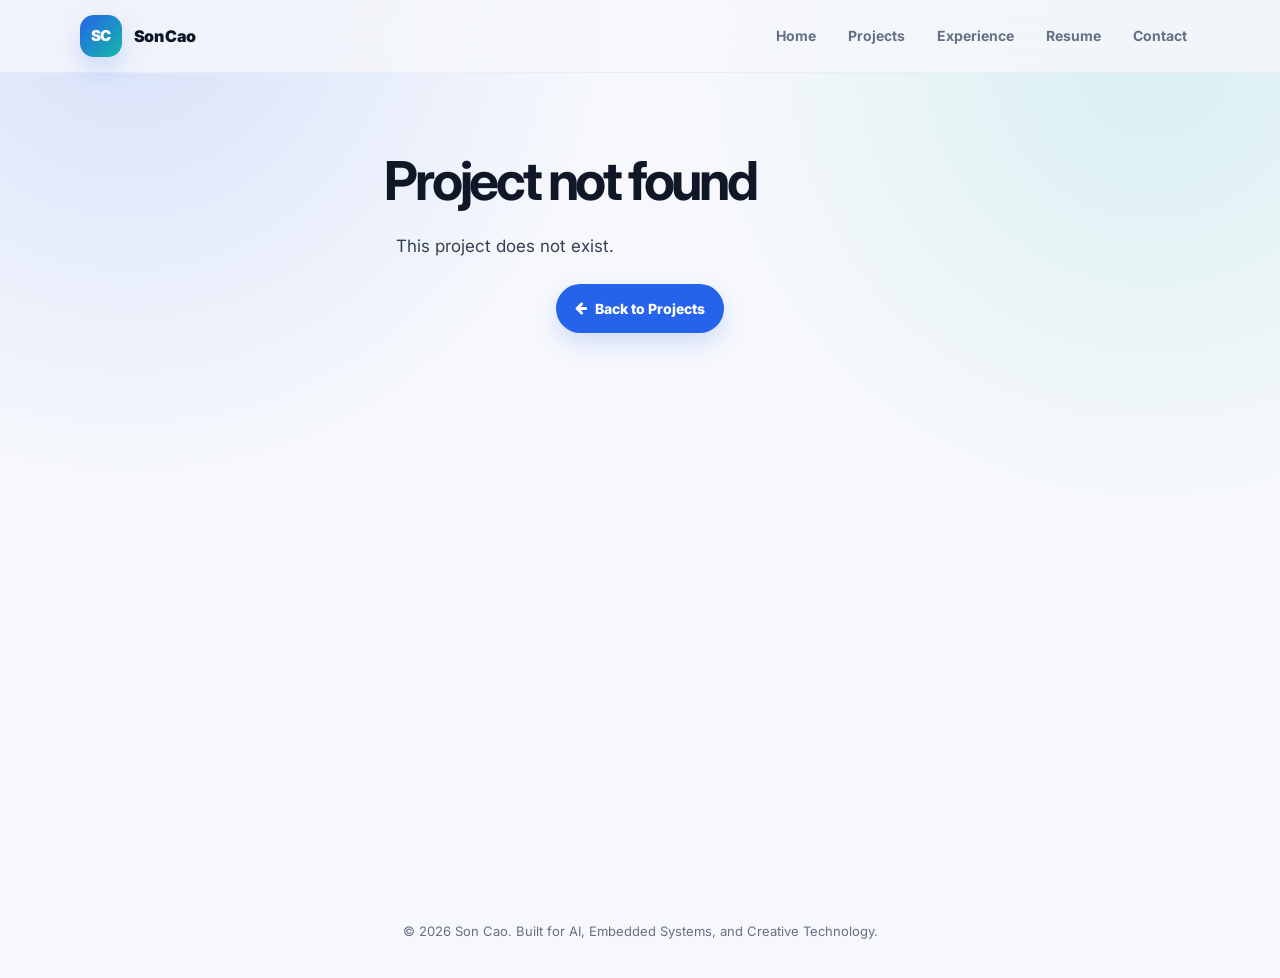
==== project.html @ f14415b3 "Created portfolio" ====
<!DOCTYPE html>
<html lang="en">

<head>
  <meta charset="utf-8" />
  <meta http-equiv="X-UA-Compatible" content="IE=edge" />
  <meta name="viewport" content="width=device-width, initial-scale=1, viewport-fit=cover" />
  <title>Project — Son Cao</title>
  <meta name="description" content="Project case study by Son Cao." />

  <link rel="preconnect" href="https://fonts.googleapis.com" />
  <link rel="preconnect" href="https://fonts.gstatic.com" crossorigin />
  <link href="https://fonts.googleapis.com/css2?family=Inter:wght@400;500;600;700;800;900&display=swap"
    rel="stylesheet" />
  <link rel="stylesheet" href="https://cdnjs.cloudflare.com/ajax/libs/font-awesome/4.7.0/css/font-awesome.min.css" />
  <link rel="stylesheet" href="css/styles.css" />
</head>

<body>
  <header class="nav-wrap">
    <nav class="container nav" aria-label="Main navigation">
      <a class="brand" href="index.html#home" aria-label="Son Cao homepage">
        <span class="logo">SC</span>
        <span>Son Cao</span>
      </a>

      <div class="nav-links">
        <a href="index.html#home">Home</a>
        <a href="index.html#projects">Projects</a>
        <a href="index.html#experience">Experience</a>
        <a href="assets/icons/Son_CV.pdf" target="_blank" rel="noopener noreferrer">Resume</a>
        <a href="index.html#contact">Contact</a>
      </div>
    </nav>
  </header>

  <main>
    <section class="container" style="padding:44px 0 56px;">
      <!-- Back link -->
      <a href="index.html#projects" class="back-link"><i class="fa fa-arrow-left"></i> Back to Projects</a>

      <!-- Hero -->
      <div class="project-detail-hero" id="projectHero">
        <span class="eyebrow" id="projectCategory">Project</span>
        <h1 id="projectTitle">Loading project...</h1>
        <p class="hero-description" id="projectSubtitle"></p>
      </div>

      <!-- Media -->
      <div class="project-detail-media" id="projectMedia"></div>

      <!-- Content grid -->
      <div class="project-detail-content">
        <aside class="project-detail-sidebar">
          <div class="detail-block">
            <span class="detail-label">Client</span>
            <span class="detail-value" id="projectClient"></span>
          </div>
          <div class="detail-block">
            <span class="detail-label">Year</span>
            <span class="detail-value" id="projectYear"></span>
          </div>
          <div class="detail-block">
            <span class="detail-label">Role</span>
            <span class="detail-value" id="projectRole"></span>
          </div>
          <div class="detail-block">
            <span class="detail-label">Tools</span>
            <div class="tags" id="projectTools"></div>
          </div>
        </aside>

        <div class="project-detail-body">
          <div class="detail-section">
            <h2>Overview</h2>
            <p id="projectDescription"></p>
          </div>
          <div class="detail-section">
            <h2>Challenge</h2>
            <p id="projectChallenge"></p>
          </div>
          <div class="detail-section">
            <h2>Outcome</h2>
            <p id="projectOutcome"></p>
          </div>

          <div class="button-row" style="margin-top:36px;">
            <a class="button" href="index.html#projects"><i class="fa fa-arrow-left"></i> All Projects</a>
            <a class="button secondary" href="https://github.com/hoagson2309/" target="_blank" rel="noopener"><i class="fa fa-github"></i> View Code</a>
          </div>
        </div>
      </div>
    </section>
  </main>

  <footer class="container footer">
    &copy; <span id="year"></span> Son Cao. Built for AI, Embedded Systems, and Creative Technology.
  </footer>

  <script src="js/projects.js"></script>
  <script src="js/project-page.js"></script>
</body>

</html>
---- css/styles.css ----
:root {
  --bg: #f6f8fc;
  --panel: rgba(255, 255, 255, .86);
  --panel-solid: #ffffff;
  --text: #101828;
  --muted: #667085;
  --line: #e6ebf3;
  --brand: #2563eb;
  --brand-dark: #1d4ed8;
  --brand-2: #14b8a6;
  --soft: #eef4ff;
  --shadow: 0 24px 70px rgba(15, 23, 42, 0.09);
  --radius: 28px;
  --container: 1120px;
}

* { box-sizing: border-box; }

html { scroll-behavior: smooth; }

body {
  margin: 0;
  font-family: Inter, system-ui, -apple-system, BlinkMacSystemFont, "Segoe UI", sans-serif;
  color: var(--text);
  background:
    radial-gradient(circle at 10% 0%, rgba(37, 99, 235, .15), transparent 30rem),
    radial-gradient(circle at 90% 6%, rgba(20, 184, 166, .13), transparent 28rem),
    var(--bg);
  line-height: 1.65;
  -webkit-font-smoothing: antialiased;
}

a { color: inherit; text-decoration: none; }
img { max-width: 100%; display: block; }

.container {
  width: min(var(--container), calc(100% - 40px));
  margin: 0 auto;
}

/* =====================================================
   Navigation
   ===================================================== */

.nav-wrap {
  position: sticky;
  top: 0;
  z-index: 20;
  backdrop-filter: blur(18px);
  -webkit-backdrop-filter: blur(18px);
  background: rgba(246, 248, 252, .78);
  border-bottom: 1px solid rgba(230, 235, 243, .78);
}

.nav {
  min-height: 72px;
  display: flex;
  align-items: center;
  justify-content: space-between;
  gap: 20px;
  padding: 10px 0;
}

.brand {
  display: inline-flex;
  align-items: center;
  gap: 12px;
  font-weight: 900;
  letter-spacing: -.04em;
  color: var(--text);
  white-space: nowrap;
}

.logo {
  width: 42px;
  height: 42px;
  border-radius: 14px;
  background: linear-gradient(135deg, var(--brand), var(--brand-2));
  color: white;
  display: grid;
  place-items: center;
  font-weight: 900;
  font-size: 15px;
  box-shadow: 0 12px 24px rgba(37, 99, 235, .18);
}

.nav-links {
  display: flex;
  align-items: center;
  gap: 6px;
  flex-wrap: wrap;
  justify-content: flex-end;
}

.nav-links a {
  border: 0;
  background: transparent;
  color: var(--muted);
  padding: 10px 13px;
  border-radius: 999px;
  font-weight: 700;
  font-size: 14px;
  cursor: pointer;
  transition: .2s ease;
}

.nav-links a:hover,
.nav-links a.active {
  color: var(--text);
  background: rgba(37, 99, 235, .10);
}

/* =====================================================
   Tab panels (SPA navigation)
   ===================================================== */

main {
  min-height: calc(100vh - 72px);
}

.tab-panel {
  display: none;
  padding: 44px 0 56px;
  animation: fadeUp .22s ease;
}

.tab-panel.active {
  display: block;
}

@keyframes fadeUp {
  from { opacity: 0; transform: translateY(8px); }
  to   { opacity: 1; transform: translateY(0); }
}

/* =====================================================
   Hero
   ===================================================== */

.hero {
  display: grid;
  grid-template-columns: minmax(0, 1.35fr) minmax(280px, .65fr);
  gap: 36px;
  align-items: stretch;
}

.hero-card,
.panel {
  background: var(--panel);
  border: 1px solid rgba(230, 235, 243, .92);
  border-radius: var(--radius);
  box-shadow: var(--shadow);
  backdrop-filter: blur(16px);
  -webkit-backdrop-filter: blur(16px);
}

.hero-card {
  padding: 42px;
}

.eyebrow {
  display: inline-flex;
  align-items: center;
  gap: 8px;
  color: var(--brand-dark);
  background: var(--soft);
  padding: 8px 12px;
  border-radius: 999px;
  font-size: 13px;
  font-weight: 900;
  letter-spacing: .02em;
  margin-bottom: 22px;
}

h1 {
  font-size: clamp(2.05rem, 4.3vw, 3.35rem);
  line-height: 1.06;
  letter-spacing: -.06em;
  margin: 0 0 22px;
  max-width: 980px;
}

h1 span {
  background: linear-gradient(135deg, var(--brand), var(--brand-2));
  -webkit-background-clip: text;
  background-clip: text;
  color: transparent;
}

.hero-description {
  font-size: 17px;
  color: #344054;
  max-width: 850px;
  margin: 0 0 16px;
}

.button-row {
  display: flex;
  flex-wrap: wrap;
  gap: 12px;
  margin-top: 28px;
}

.button {
  display: inline-flex;
  align-items: center;
  justify-content: center;
  gap: 8px;
  border: 1px solid transparent;
  background: var(--brand);
  color: white;
  border-radius: 999px;
  padding: 12px 18px;
  font-weight: 800;
  font-size: 14px;
  transition: .2s ease;
  cursor: pointer;
  box-shadow: 0 10px 22px rgba(37, 99, 235, .18);
  text-decoration: none;
}

.button:hover {
  transform: translateY(-1px);
  background: var(--brand-dark);
}

.button.secondary {
  background: white;
  color: var(--text);
  border-color: var(--line);
  box-shadow: none;
}

.button.secondary:hover {
  background: var(--soft);
}

/* =====================================================
   Profile card (sidebar)
   ===================================================== */

.profile-card {
  padding: 26px;
  display: flex;
  flex-direction: column;
  justify-content: space-between;
  gap: 20px;
}

.profile-photo {
  width: 160px;
  height: 160px;
  border-radius: 40px;
  object-fit: cover;
  box-shadow: 0 18px 38px rgba(37, 99, 235, .15);
  margin-bottom: 14px;
}

.profile-card h2 {
  font-size: 24px;
  letter-spacing: -.04em;
  line-height: 1.15;
  margin: 0 0 8px;
}

.profile-card p,
.muted {
  color: var(--muted);
  margin: 0;
}

.stats {
  display: grid;
  grid-template-columns: 1fr 1fr;
  gap: 12px;
}

.stat {
  background: rgba(255, 255, 255, .72);
  border: 1px solid var(--line);
  border-radius: 20px;
  padding: 16px;
}

.stat strong {
  display: block;
  font-size: 22px;
  letter-spacing: -.04em;
}

.stat span {
  display: block;
  color: var(--muted);
  font-size: 12px;
  font-weight: 700;
  text-transform: uppercase;
  letter-spacing: .04em;
}

.contact-links-mini {
  display: flex;
  flex-direction: column;
  gap: 10px;
  font-size: 15px;
  color: #344054;
  text-align: left;
  width: 100%;
}

.contact-links-mini a,
.contact-links-mini span {
  display: flex;
  align-items: center;
  gap: 8px;
  color: #344054;
  transition: color .2s;
}

.contact-links-mini a:hover {
  color: var(--brand);
}

.contact-links-mini i {
  width: 16px;
  text-align: center;
  color: var(--muted);
}

/* =====================================================
   Section heads
   ===================================================== */

.section-head {
  margin-bottom: 22px;
}

.section-head h2 {
  margin: 0 0 8px;
  font-size: clamp(1.7rem, 3vw, 2.4rem);
  letter-spacing: -.055em;
  line-height: 1.15;
}

.section-head p {
  color: var(--muted);
  margin: 0;
  max-width: 820px;
}

/* =====================================================
   Project grid & cards
   ===================================================== */

.grid {
  display: grid;
  grid-template-columns: repeat(3, minmax(0, 1fr));
  gap: 18px;
}

.card {
  background: var(--panel-solid);
  border: 1px solid var(--line);
  border-radius: 24px;
  padding: 24px;
  box-shadow: 0 14px 34px rgba(15, 23, 42, .05);
  transition: box-shadow .3s ease, transform .3s ease;
}

.card:hover {
  box-shadow: 0 20px 44px rgba(15, 23, 42, .1);
  transform: translateY(-2px);
}

a.card-link {
  display: block;
  color: inherit;
  text-decoration: none;
  cursor: pointer;
}

.card h3 {
  margin: 0 0 10px;
  font-size: 18px;
  letter-spacing: -.03em;
  line-height: 1.2;
}

.card p {
  margin: 0 0 16px;
  color: #475467;
  font-size: 14.5px;
}

.project-image {
  width: 100%;
  height: 180px;
  object-fit: cover;
  border-radius: 16px;
  margin-bottom: 16px;
  background: var(--line);
}

.project-links {
  display: flex;
  align-items: center;
  gap: 8px;
  margin-bottom: 12px;
  font-size: 13px;
  font-weight: 700;
  color: var(--muted);
}

.project-link-btn {
  color: var(--brand);
  font-weight: 700;
  transition: color .2s;
}

.project-link-btn:hover {
  color: var(--brand-dark);
}

.tags {
  display: flex;
  flex-wrap: wrap;
  gap: 8px;
  margin-top: 16px;
}

.tag {
  font-size: 12px;
  font-weight: 800;
  color: #1d4ed8;
  background: #eef4ff;
  border: 1px solid #dbe8ff;
  padding: 6px 9px;
  border-radius: 999px;
}

/* =====================================================
   Timeline (experience)
   ===================================================== */

.timeline {
  display: grid;
  gap: 16px;
}

.timeline-item {
  background: var(--panel-solid);
  border: 1px solid var(--line);
  border-radius: 24px;
  padding: 24px;
  box-shadow: 0 14px 34px rgba(15, 23, 42, .05);
}

.timeline-top {
  display: flex;
  align-items: baseline;
  justify-content: space-between;
  gap: 18px;
  margin-bottom: 8px;
}

.timeline-top h3 {
  margin: 0;
  font-size: 18px;
  letter-spacing: -.03em;
}

.timeline-top h3 i {
  margin-right: 8px;
  color: var(--brand);
}

.time {
  color: var(--muted);
  font-weight: 800;
  font-size: 13px;
  white-space: nowrap;
}

ul.clean {
  margin: 12px 0 0;
  padding-left: 20px;
  color: #475467;
}

ul.clean li {
  margin-bottom: 4px;
}

.timeline-item .tags {
  margin-top: 12px;
}

/* =====================================================
   Contact
   ===================================================== */

.contact-card {
  padding: 32px;
  display: grid;
  gap: 16px;
  max-width: 600px;
}

.contact-list {
  display: grid;
  gap: 12px;
}

.contact-link {
  display: flex;
  align-items: center;
  gap: 12px;
  padding: 14px 16px;
  border: 1px solid var(--line);
  border-radius: 18px;
  background: white;
  color: #344054;
  font-weight: 700;
  transition: border-color .2s, box-shadow .2s;
}

.contact-link:hover {
  border-color: var(--brand);
  box-shadow: 0 8px 20px rgba(37, 99, 235, .08);
}

.contact-link i {
  color: var(--brand);
  width: 18px;
  text-align: center;
}

/* =====================================================
   Project detail page
   ===================================================== */

.back-link {
  display: inline-flex;
  align-items: center;
  gap: 8px;
  color: var(--brand);
  font-weight: 700;
  font-size: 14px;
  margin-bottom: 28px;
  transition: color .2s;
}

.back-link:hover {
  color: var(--brand-dark);
}

.project-detail-hero {
  margin-bottom: 32px;
}

.project-detail-hero .eyebrow {
  font-size: 16px;
  padding: 10px 16px;
}

.project-detail-hero h1 {
  margin-bottom: 14px;
}

.project-detail-media {
  margin-bottom: 36px;
}

.project-detail-media {
  background: #0f172a;
  border-radius: 20px;
  border: 1px solid var(--line);
  box-shadow: 0 14px 34px rgba(15, 23, 42, .05);
  padding: 32px;
  display: flex;
  justify-content: center;
  align-items: center;
}

.project-detail-media img,
.project-detail-media video {
  max-width: 85%;
  max-height: 440px;
  object-fit: contain;
  border-radius: 12px;
}

.project-detail-content {
  display: grid;
  grid-template-columns: 280px 1fr;
  gap: 44px;
  padding-top: 36px;
  border-top: 1px solid var(--line);
}

.project-detail-sidebar {
  display: flex;
  flex-direction: column;
  gap: 24px;
}

.detail-block {
  display: flex;
  flex-direction: column;
  gap: 6px;
}

.detail-label {
  font-size: 12px;
  font-weight: 800;
  text-transform: uppercase;
  letter-spacing: .06em;
  color: var(--muted);
}

.detail-value {
  font-size: 16px;
  font-weight: 600;
  color: var(--text);
}

.project-detail-body {
  display: flex;
  flex-direction: column;
  gap: 28px;
}

.detail-section h2 {
  font-size: 18px;
  letter-spacing: -.03em;
  margin: 0 0 10px;
  color: var(--text);
}

.detail-section p {
  color: #475467;
  font-size: 16px;
  line-height: 1.7;
  margin: 0;
}

@media (max-width: 768px) {
  .project-detail-content {
    grid-template-columns: 1fr;
    gap: 28px;
  }
}

/* =====================================================
   Footer
   ===================================================== */

.footer {
  color: var(--muted);
  padding: 20px 0 36px;
  font-size: 13px;
  text-align: center;
}

/* =====================================================
   Mobile
   ===================================================== */

@media (max-width: 900px) {
  .hero {
    grid-template-columns: 1fr;
  }

  .grid {
    grid-template-columns: repeat(2, minmax(0, 1fr));
  }

  .hero-card {
    padding: 30px;
  }
}

@media (max-width: 640px) {
  .container {
    width: min(100% - 28px, var(--container));
  }

  .nav {
    align-items: flex-start;
    flex-direction: column;
  }

  .nav-links {
    justify-content: flex-start;
    width: 100%;
    overflow-x: auto;
    flex-wrap: nowrap;
    padding-bottom: 4px;
  }

  .nav-links a {
    white-space: nowrap;
    font-size: 13px;
    padding: 9px 11px;
  }

  .tab-panel {
    padding: 28px 0 40px;
  }

  .hero-card,
  .profile-card,
  .card,
  .timeline-item,
  .contact-card {
    border-radius: 22px;
  }

  .hero-card {
    padding: 24px;
  }

  .grid {
    grid-template-columns: 1fr;
  }

  .timeline-top {
    flex-direction: column;
    gap: 4px;
  }

  .button {
    width: 100%;
  }

  h1 {
    font-size: clamp(2rem, 10vw, 2.55rem);
  }
}
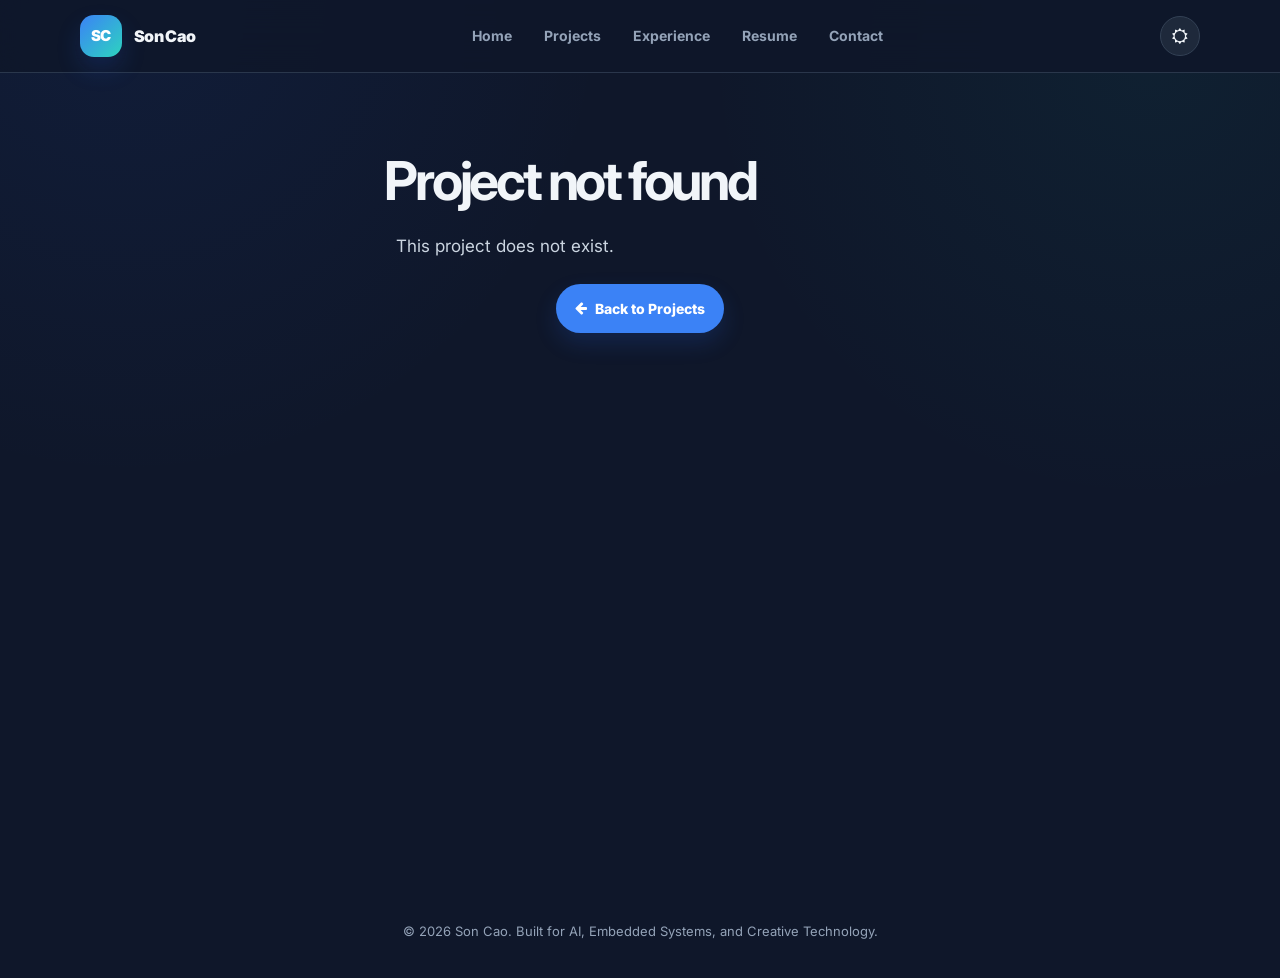
==== commit 459532ee: "Added white and dark mode, Created hamburger button for mobile user" ====
--- a/project.html
+++ b/project.html
@@ -14,6 +14,7 @@
     rel="stylesheet" />
   <link rel="stylesheet" href="https://cdnjs.cloudflare.com/ajax/libs/font-awesome/4.7.0/css/font-awesome.min.css" />
   <link rel="stylesheet" href="css/styles.css" />
+  <script src="js/theme.js"></script>
 </head>
 
 <body>
@@ -30,6 +31,16 @@
         <a href="index.html#experience">Experience</a>
         <a href="assets/icons/Son_CV.pdf" target="_blank" rel="noopener noreferrer">Resume</a>
         <a href="index.html#contact">Contact</a>
+      </div>
+
+      <div class="nav-actions">
+        <button class="theme-toggle" aria-label="Switch to light mode">
+          <i class="fa fa-sun-o"></i>
+          <i class="fa fa-moon-o"></i>
+        </button>
+        <button class="hamburger" aria-label="Open menu" aria-expanded="false">
+          <span></span><span></span><span></span>
+        </button>
       </div>
     </nav>
   </header>
@@ -99,6 +110,24 @@
 
   <script src="js/projects.js"></script>
   <script src="js/project-page.js"></script>
+  <script>
+    const hamburger = document.querySelector(".hamburger");
+    const navLinks = document.querySelector(".nav-links");
+
+    hamburger.addEventListener("click", () => {
+      const isOpen = navLinks.classList.toggle("open");
+      hamburger.classList.toggle("open", isOpen);
+      hamburger.setAttribute("aria-expanded", String(isOpen));
+    });
+
+    navLinks.querySelectorAll("a").forEach(link => {
+      link.addEventListener("click", () => {
+        navLinks.classList.remove("open");
+        hamburger.classList.remove("open");
+        hamburger.setAttribute("aria-expanded", "false");
+      });
+    });
+  </script>
 </body>
 
 </html>
--- a/css/styles.css
+++ b/css/styles.css
@@ -3,6 +3,8 @@
   --panel: rgba(255, 255, 255, .86);
   --panel-solid: #ffffff;
   --text: #101828;
+  --text-secondary: #344054;
+  --text-tertiary: #475467;
   --muted: #667085;
   --line: #e6ebf3;
   --brand: #2563eb;
@@ -12,6 +14,44 @@
   --shadow: 0 24px 70px rgba(15, 23, 42, 0.09);
   --radius: 28px;
   --container: 1120px;
+  --nav-bg: rgba(246, 248, 252, .78);
+  --nav-border: rgba(230, 235, 243, .78);
+  --stat-bg: rgba(255, 255, 255, .72);
+  --tag-color: #1d4ed8;
+  --tag-bg: #eef4ff;
+  --tag-border: #dbe8ff;
+  --btn-secondary-bg: #ffffff;
+  --contact-bg: #ffffff;
+  --detail-media-bg: #0f172a;
+  --body-gradient-1: rgba(37, 99, 235, .15);
+  --body-gradient-2: rgba(20, 184, 166, .13);
+}
+
+[data-theme="dark"] {
+  --bg: #0f172a;
+  --panel: rgba(30, 41, 59, .86);
+  --panel-solid: #1e293b;
+  --text: #f1f5f9;
+  --text-secondary: #cbd5e1;
+  --text-tertiary: #94a3b8;
+  --muted: #94a3b8;
+  --line: #334155;
+  --brand: #3b82f6;
+  --brand-dark: #60a5fa;
+  --brand-2: #2dd4bf;
+  --soft: rgba(59, 130, 246, .15);
+  --shadow: 0 24px 70px rgba(0, 0, 0, 0.3);
+  --nav-bg: rgba(15, 23, 42, .85);
+  --nav-border: rgba(51, 65, 85, .78);
+  --stat-bg: rgba(30, 41, 59, .72);
+  --tag-color: #93c5fd;
+  --tag-bg: rgba(59, 130, 246, .15);
+  --tag-border: rgba(59, 130, 246, .25);
+  --btn-secondary-bg: #1e293b;
+  --contact-bg: #1e293b;
+  --detail-media-bg: #020617;
+  --body-gradient-1: rgba(37, 99, 235, .08);
+  --body-gradient-2: rgba(20, 184, 166, .06);
 }
 
 * { box-sizing: border-box; }
@@ -23,8 +63,8 @@
   font-family: Inter, system-ui, -apple-system, BlinkMacSystemFont, "Segoe UI", sans-serif;
   color: var(--text);
   background:
-    radial-gradient(circle at 10% 0%, rgba(37, 99, 235, .15), transparent 30rem),
-    radial-gradient(circle at 90% 6%, rgba(20, 184, 166, .13), transparent 28rem),
+    radial-gradient(circle at 10% 0%, var(--body-gradient-1), transparent 30rem),
+    radial-gradient(circle at 90% 6%, var(--body-gradient-2), transparent 28rem),
     var(--bg);
   line-height: 1.65;
   -webkit-font-smoothing: antialiased;
@@ -48,8 +88,8 @@
   z-index: 20;
   backdrop-filter: blur(18px);
   -webkit-backdrop-filter: blur(18px);
-  background: rgba(246, 248, 252, .78);
-  border-bottom: 1px solid rgba(230, 235, 243, .78);
+  background: var(--nav-bg);
+  border-bottom: 1px solid var(--nav-border);
 }
 
 .nav {
@@ -147,7 +187,7 @@
 .hero-card,
 .panel {
   background: var(--panel);
-  border: 1px solid rgba(230, 235, 243, .92);
+  border: 1px solid var(--line);
   border-radius: var(--radius);
   box-shadow: var(--shadow);
   backdrop-filter: blur(16px);
@@ -189,7 +229,7 @@
 
 .hero-description {
   font-size: 17px;
-  color: #344054;
+  color: var(--text-secondary);
   max-width: 850px;
   margin: 0 0 16px;
 }
@@ -225,7 +265,7 @@
 }
 
 .button.secondary {
-  background: white;
+  background: var(--btn-secondary-bg);
   color: var(--text);
   border-color: var(--line);
   box-shadow: none;
@@ -276,7 +316,7 @@
 }
 
 .stat {
-  background: rgba(255, 255, 255, .72);
+  background: var(--stat-bg);
   border: 1px solid var(--line);
   border-radius: 20px;
   padding: 16px;
@@ -302,7 +342,7 @@
   flex-direction: column;
   gap: 10px;
   font-size: 15px;
-  color: #344054;
+  color: var(--text-secondary);
   text-align: left;
   width: 100%;
 }
@@ -312,7 +352,7 @@
   display: flex;
   align-items: center;
   gap: 8px;
-  color: #344054;
+  color: var(--text-secondary);
   transition: color .2s;
 }
 
@@ -387,7 +427,7 @@
 
 .card p {
   margin: 0 0 16px;
-  color: #475467;
+  color: var(--text-tertiary);
   font-size: 14.5px;
 }
 
@@ -430,9 +470,9 @@
 .tag {
   font-size: 12px;
   font-weight: 800;
-  color: #1d4ed8;
-  background: #eef4ff;
-  border: 1px solid #dbe8ff;
+  color: var(--tag-color);
+  background: var(--tag-bg);
+  border: 1px solid var(--tag-border);
   padding: 6px 9px;
   border-radius: 999px;
 }
@@ -483,7 +523,7 @@
 ul.clean {
   margin: 12px 0 0;
   padding-left: 20px;
-  color: #475467;
+  color: var(--text-tertiary);
 }
 
 ul.clean li {
@@ -517,8 +557,8 @@
   padding: 14px 16px;
   border: 1px solid var(--line);
   border-radius: 18px;
-  background: white;
-  color: #344054;
+  background: var(--contact-bg);
+  color: var(--text-secondary);
   font-weight: 700;
   transition: border-color .2s, box-shadow .2s;
 }
@@ -571,7 +611,7 @@
 }
 
 .project-detail-media {
-  background: #0f172a;
+  background: var(--detail-media-bg);
   border-radius: 20px;
   border: 1px solid var(--line);
   box-shadow: 0 14px 34px rgba(15, 23, 42, .05);
@@ -637,7 +677,7 @@
 }
 
 .detail-section p {
-  color: #475467;
+  color: var(--text-tertiary);
   font-size: 16px;
   line-height: 1.7;
   margin: 0;
@@ -648,6 +688,83 @@
     grid-template-columns: 1fr;
     gap: 28px;
   }
+}
+
+/* =====================================================
+   Nav actions (theme toggle + hamburger)
+   ===================================================== */
+
+.nav-actions {
+  display: flex;
+  align-items: center;
+  gap: 8px;
+}
+
+.theme-toggle {
+  border: 1px solid var(--line);
+  background: var(--panel-solid);
+  color: var(--text);
+  width: 40px;
+  height: 40px;
+  border-radius: 50%;
+  display: grid;
+  place-items: center;
+  cursor: pointer;
+  font-size: 16px;
+  transition: background .2s, border-color .2s, transform .2s;
+}
+
+.theme-toggle:hover {
+  background: var(--soft);
+  transform: scale(1.08);
+}
+
+.theme-toggle .fa-sun-o { display: none; }
+.theme-toggle .fa-moon-o { display: inline; }
+
+[data-theme="dark"] .theme-toggle .fa-sun-o { display: inline; }
+[data-theme="dark"] .theme-toggle .fa-moon-o { display: none; }
+
+/* Hamburger */
+.hamburger {
+  display: none;
+  flex-direction: column;
+  justify-content: center;
+  align-items: center;
+  gap: 5px;
+  width: 40px;
+  height: 40px;
+  border: 1px solid var(--line);
+  background: var(--panel-solid);
+  border-radius: 50%;
+  cursor: pointer;
+  padding: 0;
+  transition: background .2s;
+}
+
+.hamburger:hover {
+  background: var(--soft);
+}
+
+.hamburger span {
+  display: block;
+  width: 18px;
+  height: 2px;
+  background: var(--text);
+  border-radius: 2px;
+  transition: transform .3s ease, opacity .3s ease;
+}
+
+.hamburger.open span:nth-child(1) {
+  transform: translateY(7px) rotate(45deg);
+}
+
+.hamburger.open span:nth-child(2) {
+  opacity: 0;
+}
+
+.hamburger.open span:nth-child(3) {
+  transform: translateY(-7px) rotate(-45deg);
 }
 
 /* =====================================================
@@ -685,22 +802,31 @@
   }
 
   .nav {
-    align-items: flex-start;
+    flex-wrap: wrap;
+  }
+
+  .hamburger {
+    display: flex;
+  }
+
+  .nav-links {
+    display: none;
     flex-direction: column;
-  }
-
-  .nav-links {
-    justify-content: flex-start;
     width: 100%;
-    overflow-x: auto;
-    flex-wrap: nowrap;
-    padding-bottom: 4px;
+    gap: 0;
+    padding: 8px 0 12px;
+    order: 3;
+  }
+
+  .nav-links.open {
+    display: flex;
   }
 
   .nav-links a {
-    white-space: nowrap;
-    font-size: 13px;
-    padding: 9px 11px;
+    width: 100%;
+    padding: 12px 14px;
+    border-radius: 14px;
+    font-size: 15px;
   }
 
   .tab-panel {
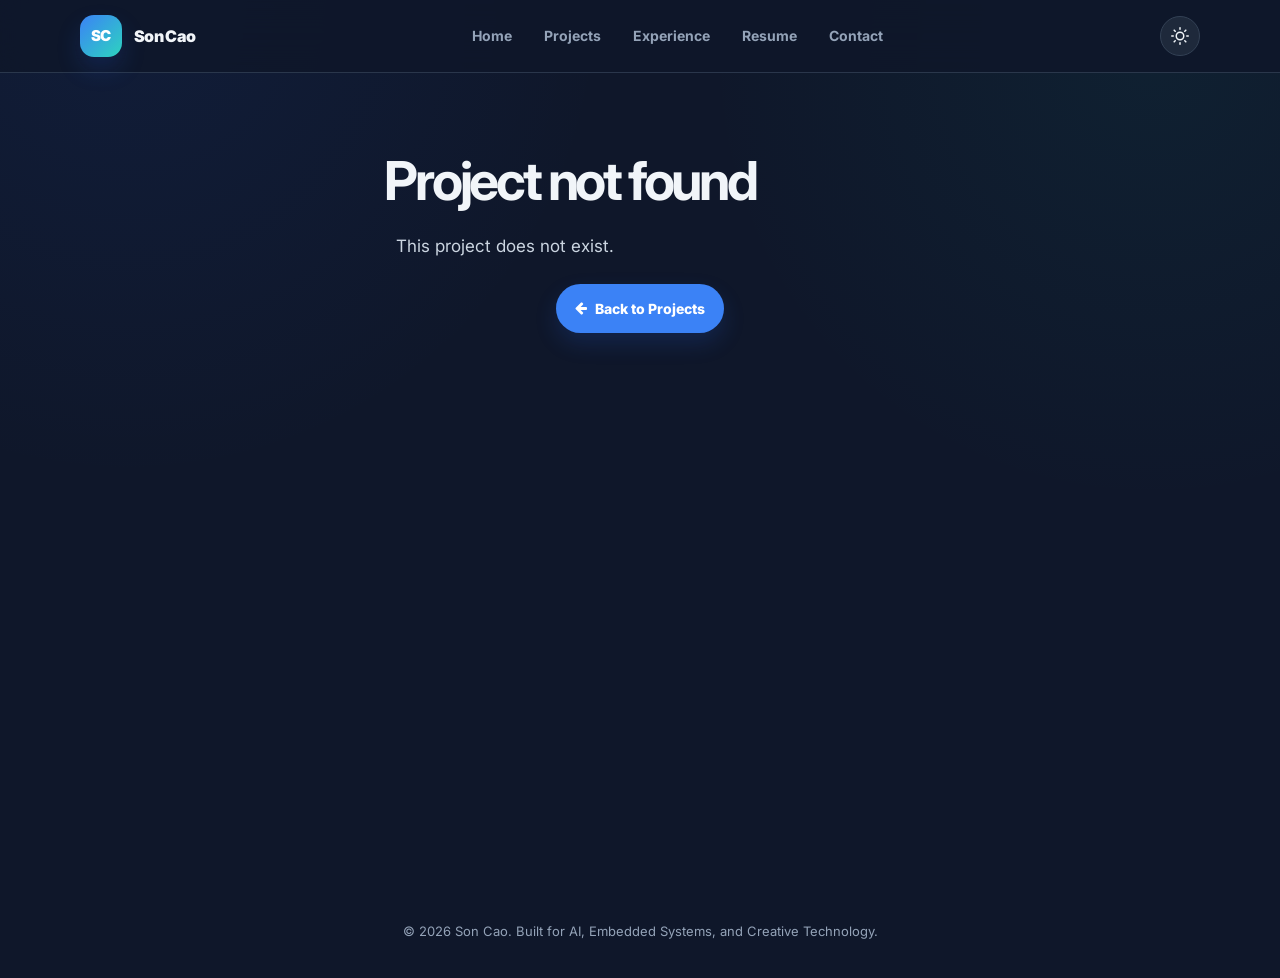
==== commit 4f7dd56b: "Remaking the sun icon for white mode" ====
--- a/project.html
+++ b/project.html
@@ -35,7 +35,7 @@
 
       <div class="nav-actions">
         <button class="theme-toggle" aria-label="Switch to light mode">
-          <i class="fa fa-sun-o"></i>
+          <svg class="icon-sun" xmlns="http://www.w3.org/2000/svg" width="18" height="18" viewBox="0 0 24 24" fill="none" stroke="currentColor" stroke-width="2" stroke-linecap="round" stroke-linejoin="round"><circle cx="12" cy="12" r="5"/><line x1="12" y1="1" x2="12" y2="3"/><line x1="12" y1="21" x2="12" y2="23"/><line x1="4.22" y1="4.22" x2="5.64" y2="5.64"/><line x1="18.36" y1="18.36" x2="19.78" y2="19.78"/><line x1="1" y1="12" x2="3" y2="12"/><line x1="21" y1="12" x2="23" y2="12"/><line x1="4.22" y1="19.78" x2="5.64" y2="18.36"/><line x1="18.36" y1="5.64" x2="19.78" y2="4.22"/></svg>
           <i class="fa fa-moon-o"></i>
         </button>
         <button class="hamburger" aria-label="Open menu" aria-expanded="false">
--- a/css/styles.css
+++ b/css/styles.css
@@ -719,10 +719,10 @@
   transform: scale(1.08);
 }
 
-.theme-toggle .fa-sun-o { display: none; }
+.theme-toggle .icon-sun { display: none; }
 .theme-toggle .fa-moon-o { display: inline; }
 
-[data-theme="dark"] .theme-toggle .fa-sun-o { display: inline; }
+[data-theme="dark"] .theme-toggle .icon-sun { display: inline; }
 [data-theme="dark"] .theme-toggle .fa-moon-o { display: none; }
 
 /* Hamburger */
